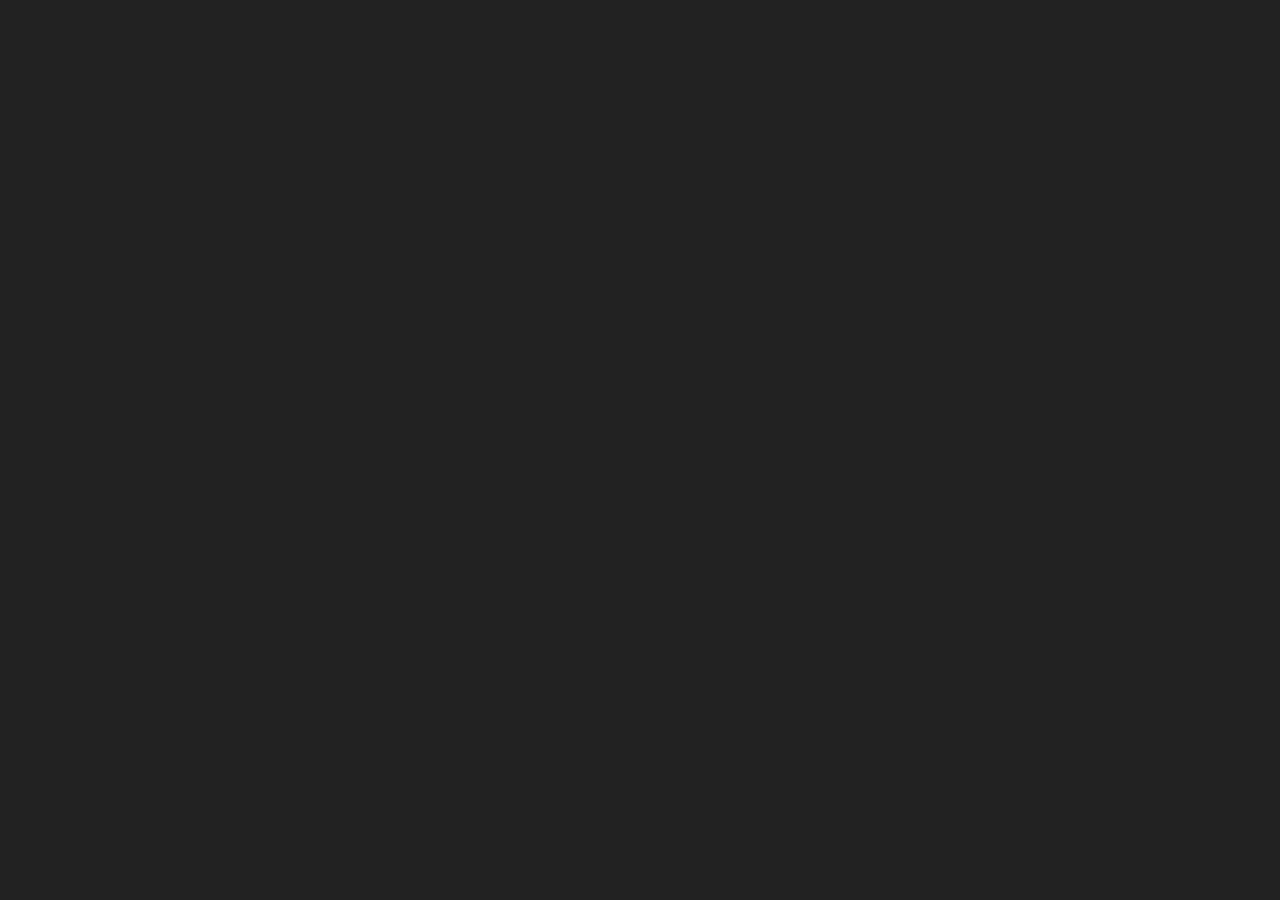
==== Games/Snow-Rider-3D/index.html @ cf177cdd "move files" ====
<!DOCTYPE html>
<html lang="en-us">
  <head>
    <meta charset="utf-8" />
    <meta http-equiv="Content-Type" content="text/html; charset=utf-8" />
    <title>Snow Rider 3D</title>
    <link rel="shortcut icon" href="TemplateData/favicon.ico" />
    <link rel="stylesheet" href="TemplateData/style.css" />
    <meta
      name="description"
      content="Snow Rider 3D, Snow Rider 3D Mathnook, Snow Rider 3D Unblocked"
    />
    <meta property="og:image" content="snow-rider-3d.png" />
    <script src="TemplateData/UnityProgress.js"></script>
    <script src="Build/UnityLoader.js"></script>
    <script>
      var gameInstance = UnityLoader.instantiate(
        "gameContainer",
        "Build/SnowRider3D-gd-1.json",
        {
          onProgress: UnityProgress,
          Module: {
            onRuntimeInitialized: function () {
              UnityProgress(gameInstance, "complete");
            },
          },
        }
      );
    </script>
  </head>

  <body style="overflow: hidden; margin: 0; padding: 0">
    <div
      class="webgl-content"
      style="position: absolute; width: 100%; height: 100%"
    >
      <div
        id="gameContainer"
        style="width: 960px; height: 600px; margin: auto"
      ></div>
    </div>
  </body>
</html>
---- Games/Snow-Rider-3D/TemplateData/style.css ----
body {
  margin: 0px;
  padding: 0px;
  overflow: hidden;
}
.webgl-content * {
  border: 0;
  margin: 0;
  padding: 0;
}

#gameContainer canvas {
  display: block;
  background: #222;
  /*background: url('tunnelRush.jpg') no-repeat center;*/
  /*background-color: black;*/
}

.webgl-content {
  position: absolute;
  top: 50%;
  left: 50%;
  -webkit-transform: translate(-50%, -50%);
  transform: translate(-50%, -50%);
  /*disable selection in games which select content when dragging mouse*/
  -webkit-touch-callout: none;
  -webkit-user-select: none;
  -khtml-user-select: none;
  -moz-user-select: none;
  -ms-user-select: none;
  user-select: none;
}

.webgl-content .logo,
.progress,
.text {
  position: absolute;
  left: 50%;
  top: 40%;
  -webkit-transform: translate(-50%, -50%);
  transform: translate(-50%, -50%);
}

.webgl-content .logo {
  background: url("logo.png") no-repeat center / contain;
  width: 500px;
  height: 155px;
}

.webgl-content .progress {
  height: 26px;
  width: 211px;
  margin-top: 120px;
}

.webgl-content .progress .empty {
  background: url("progressEmpty.Light.png") no-repeat right / cover;
  float: right;
  width: 100%;
  height: 100%;
  display: inline-block;
}

.webgl-content .progress .full {
  background: url("progressFull.Light.png") no-repeat left / cover;
  float: left;
  width: 0%;
  height: 100%;
  display: inline-block;
}

.webgl-content .text {
  margin-top: 170px;
  /*color: blueviolet;*/
  color: white;
  font-family: "Times New Roman", Times, serif, Haettenschweiler,
    "Arial Narrow Bold", sans-serif, Helvetica, Verdana, sans-serif;
  font-weight: 700;
  font-size: 25px;
  width: 500px;
  text-align: center;
}

.webgl-content .spinner {
  vertical-align: middle;
  height: 100px;
}

.webgl-content .logo.Dark {
  //background-image: url('logo.png');
}

.webgl-content .progress.Dark .empty {
  background: white;
}

.webgl-content .progress.Dark .full {
  background: royalblue;
}

.webgl-content .footer {
  margin-top: 5px;
  height: 38px;
  line-height: 38px;
  font-family: Helvetica, Verdana, Arial, sans-serif;
  font-size: 18px;
  background: #fff;
}

.webgl-content .footer .webgl-logo,
.title,
.fullscreen {
  height: 100%;
  display: inline-block;
  background: transparent center no-repeat;
}

.webgl-content .footer .webgl-logo {
  background-image: url("webgl-logo.png");
  width: 204px;
  float: left;
}

.webgl-content .footer .title {
  margin-right: 10px;
  float: right;
}

.webgl-content .footer .fullscreen {
  background-image: url("fullscreen.png");
  width: 38px;
  float: right;
}
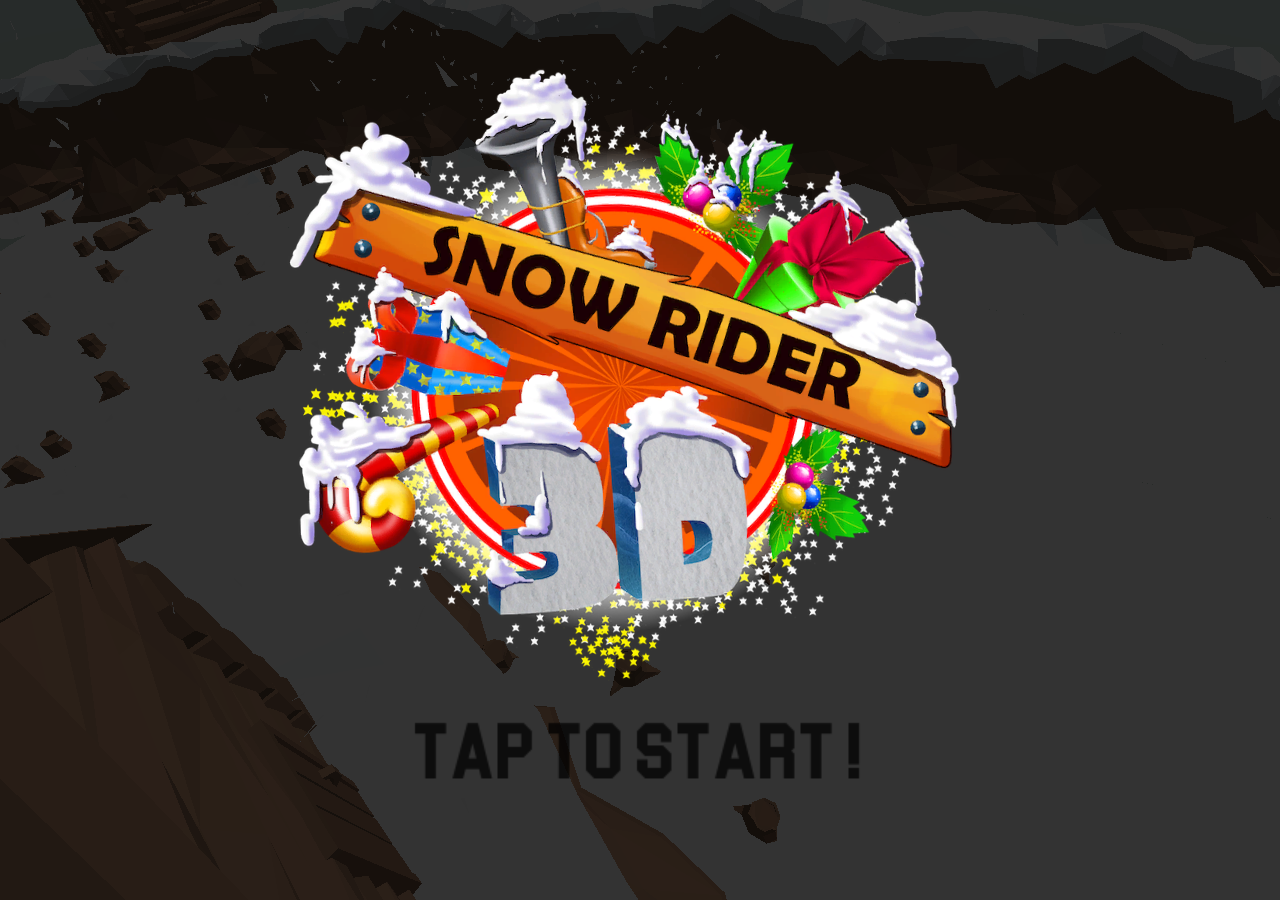
==== commit eb95a7a9: "Fix(game): Correct the Unity JSON filename for Snow Rider 3D The Snow Rider 3D game was failing to l" ====
--- a/Games/Snow-Rider-3D/index.html
+++ b/Games/Snow-Rider-3D/index.html
@@ -34,6 +34,7 @@
       class="webgl-content"
       style="position: absolute; width: 100%; height: 100%"
     >
+      <img src="TemplateData/logo.png" style="position: absolute; top: 10px; left: 10px; width: 100px; height: auto;">
       <div
         id="gameContainer"
         style="width: 960px; height: 600px; margin: auto"
